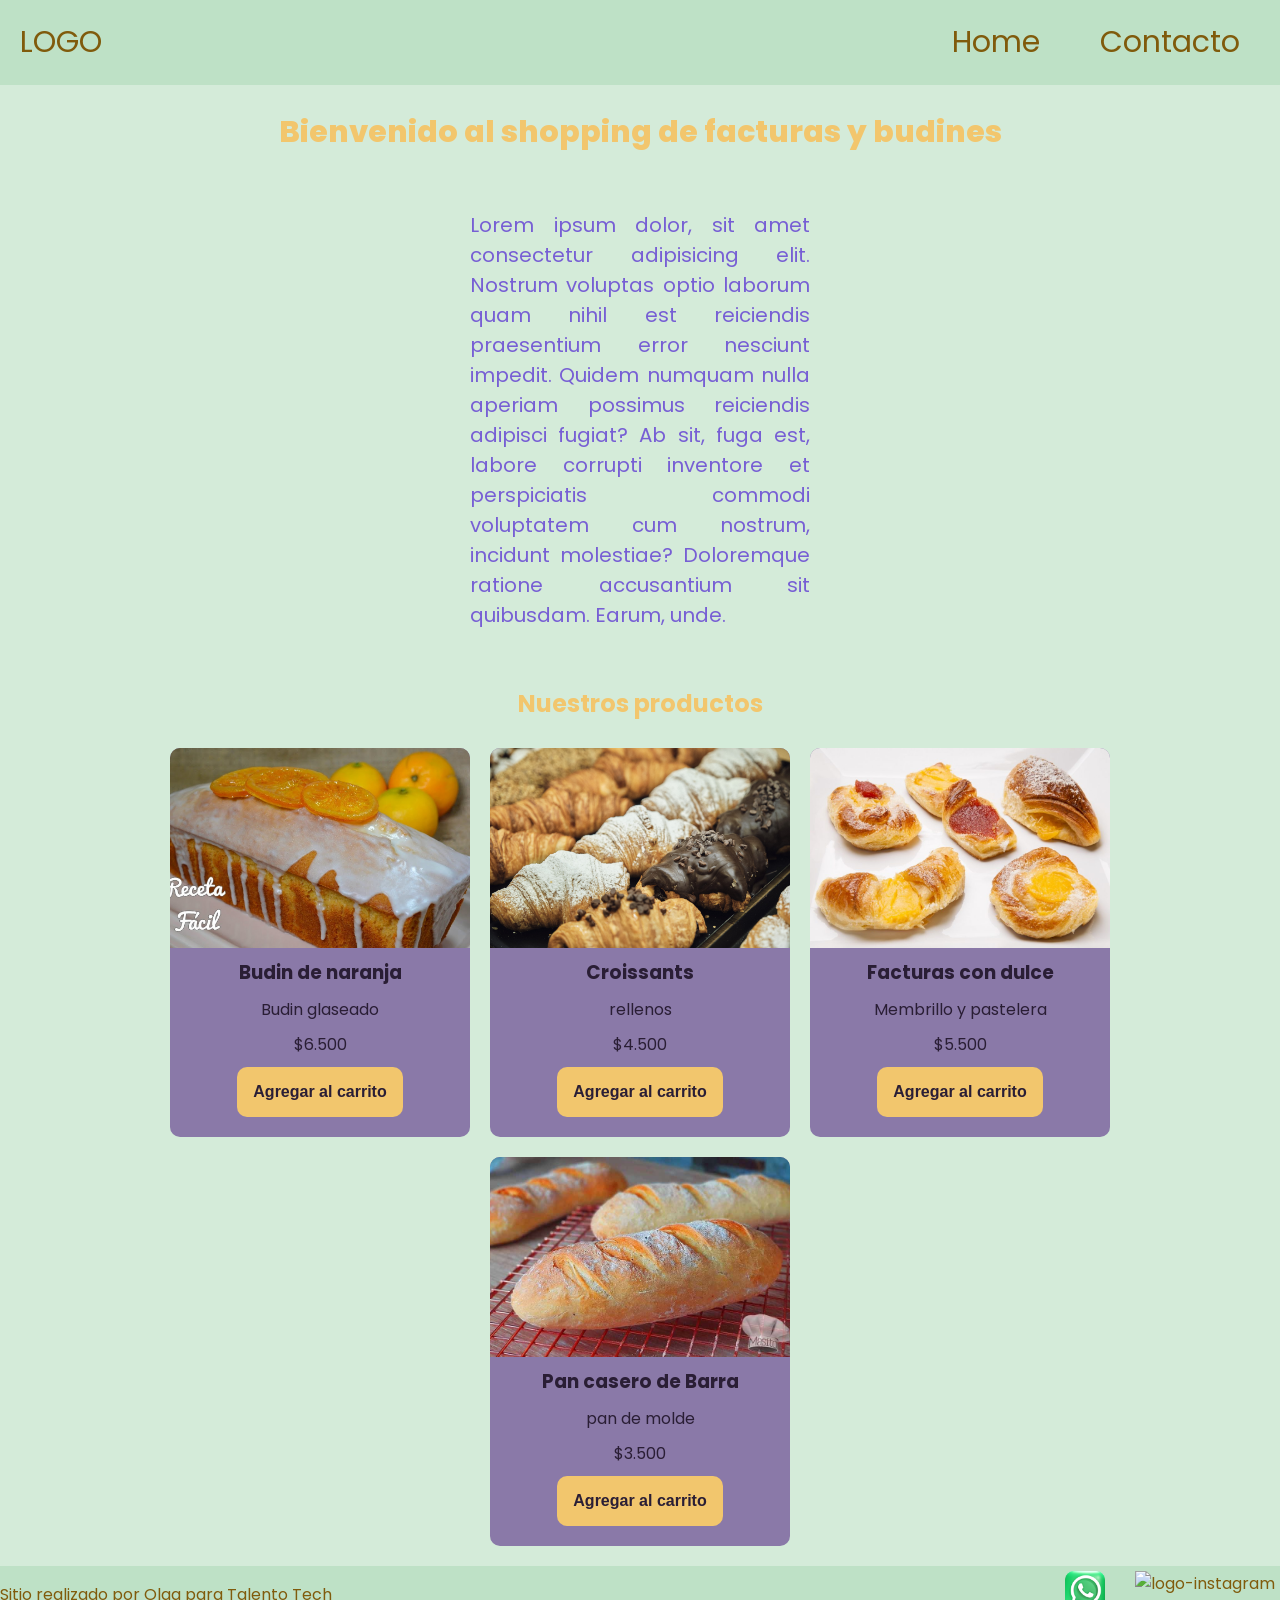
==== index.html @ f11c4b3f "inicio proyecto" ====
<!doctype html>
<html lang="es">
  <head>
    <meta charset="UTF-8" />
    <meta name="viewport" content="width=device-width, initial-scale=1.0" />
    <link
      href="https://fonts.googleapis.com/css2?family=Poppins&display=swap"
      rel="stylesheet"
    />
    <link rel="stylesheet" href="./css/styles.css" />
    <title>Document</title>
  </head>
  <body>
    <header>
      <div class="logo-container">
        <a href="./index.html" class="logo">LOGO</a>
      </div>
      <nav class="header-nav">
        <ul>
          <li><a href="./index.html">Home</a></li>
          <li><a href="./pages/contacto.html">Contacto</a></li>
        </ul>
      </nav>
    </header>
    <main>
      <h1 class="titulo-home text-secondary">
        Bienvenido al shopping de facturas y budines
      </h1>
      <p class="parrafo" style="max-width: 400px">
        Lorem ipsum dolor, sit amet consectetur adipisicing elit. Nostrum
        voluptas optio laborum quam nihil est reiciendis praesentium error
        nesciunt impedit. Quidem numquam nulla aperiam possimus reiciendis
        adipisci fugiat? Ab sit, fuga est, labore corrupti inventore et
        perspiciatis commodi voluptatem cum nostrum, incidunt molestiae?
        Doloremque ratione accusantium sit quibusdam. Earum, unde.
      </p>

      <section>
        <h2 class="titulo-producto text-secondary">Nuestros productos</h2>
        <div class="contenedor-tarjetas">
          <article class="card text-dark">
            <img
              src="./imagenes/budín de naranja.jpg"
              alt="imagen budin de naranja"
            />
            <h3>Budin de naranja</h3>
            <p>Budin glaseado</p>
            <p>$6.500</p>
            <button class="btn bg-secondary text-dark">
              Agregar al carrito
            </button>
          </article>

          <article class="card text-dark">
            <img src="./imagenes/croissants.jpg" alt="imagen croissants" />
            <h3>Croissants</h3>
            <p>rellenos</p>
            <p>$4.500</p>
            <button class="btn bg-secondary text-dark">
              Agregar al carrito
            </button>
          </article>

          <article class="card text-dark">
            <img
              src="./imagenes/facturas con membrillo y pastelera.jpg"
              alt="imagen facturas con membrillo y pastelera"
            />
            <h3>Facturas con dulce</h3>
            <p>Membrillo y pastelera</p>
            <p>$5.500</p>
            <button class="btn bg-secondary text-dark">
              Agregar al carrito
            </button>
          </article>

          <article class="card text-dark">
            <img
              src="./imagenes/Pan-casero-de-barra-2.jpg"
              alt="imagen pan-casero-de-barra-2"
            />
            <h3>Pan casero de Barra</h3>
            <p>pan de molde</p>
            <p>$3.500</p>
            <button class="btn bg-secondary text-dark">
              Agregar al carrito
            </button>
          </article>
        </div>
      </section>
    </main>

    <footer>
      <p>Sitio realizado por Olga para Talento Tech</p>
      <nav>
        <ul class="footer-list">
          <li><img src="./imagenes/whatsapp.png" alt="logo-whatsapp" /></li>
          <li>
            <img src="./imagenes/instagram_icon.png" alt="logo-instagram" />
          </li>
        </ul>
      </nav>
    </footer>
  </body>
</html>
---- css/styles.css ----
* {
  margin: 0;
  padding: 0;
  box-sizing: border-box;
}

html {
  font-size: 62.5%;
}

body {
  font-family: "Poppins", sans-serif;
  font-size: 1.6rem;
  background: #abd8b581;
  color: #6f53d4ec;

  display: flex;
  flex-direction: column;
  height: 100vh;
}

main {
  width: 80%;
  margin: auto;
  padding-bottom: 2rem;

  flex: 1;

  display: flex;
  flex-direction: column;
  align-items: center;
}

h1 {
  font-size: 3rem;
  font-weight: 800;
  line-height: 1.15;
  margin: 3rem 0;
}

h2 {
  color: #805b0c;
  font-size: 2.4rem;
  font-weight: 700;
  line-height: 1.2;
  text-align: center;
  margin: 3rem 0;
}

.btn {
  border: none;
  font-size: 1.6rem;
  font-weight: bold;
  padding: 1.6rem;
  border-radius: 1rem;
}

header,
footer {
  background: #abd8b581;
  color: #805b0c;
  width: 100%;

  display: flex;
  justify-content: space-between;
  align-items: center;
}

.div-logo {
  margin-left: 2rem;
  font-weight: bold;
}

.logo,
.header-nav ul li a {
  text-decoration: none;
  font-size: 3rem;
  color: inherit;
  display: inline-block;
  padding: 2rem;
}

.header-nav {
  margin-right: 2rem;
}

.header-nav ul,
footer .footer-list {
  list-style: none;

  display: flex;
  gap: 2rem;
}

.footer-list img {
  width: 5rem;
  padding: 0.5rem;
}

/*-------------------------------------------------*/
/*                  colores                        */
/*-------------------------------------------------*/
.bg-primary {
  background-color: #6e5a8e;
}

.bg-secondary {
  background-color: #f2c66d;
}

.text-light {
  color: #ffffff;
}

.text-dark {
  color: #2a1e35;
}

.text-secondary {
  color: #f2c66d;
}

/*-------------------------------------------------*/
/*                  HOME                           */
/*-------------------------------------------------*/
.parrafo {
  width: 85%;
  text-align: justify;
  font-size: 2rem;
  padding: 3rem;
}

.contenedor-tarjetas {
  margin-top: 2rem;
  display: flex;
  justify-content: center;
  flex-wrap: wrap;
  gap: 2rem;
}

.card {
  background-color: #8a79a8;
  width: 30rem;

  border-radius: 1rem;
  overflow: hidden;

  display: flex;
  flex-direction: column;
  align-items: center;
  gap: 1rem;
  padding-bottom: 2rem;
}

.card img {
  width: 100%;
  height: 20rem;
  object-fit: cover;
}

/*-------------------------------------------------*/
/*                  contacto                       */
/*-------------------------------------------------*/
.titulo-contacto {
  margin: 2rem 0;
}

.form-contacto {
  background-color: #8a79a8;
  color: #2a1e35;
  width: 100%;
  max-width: 50rem;
  font-size: 2rem;
  padding: 3rem;
  border-radius: 1rem;

  box-shadow: 0 10px 30px rgba(0, 0, 0, 0.15);
}

.grupo-input {
  display: flex;
  flex-direction: column;
  gap: 0.8rem;
  margin-bottom: 3rem;
}

.grupo-input input,
.grupo-input textarea {
  border: none;
  background-color: transparent;
  border-bottom: solid 2px #2a1e35;
  margin-bottom: 3rem;
}

.grupo-input textarea {
  min-height: 10rem;
  resize: vertical;
}

/*-------------------------------------------------*/
/*                  MEDIA QUERIES                  */
/*-------------------------------------------------*/
@media (max-width: 600px) {
  header,
  footer {
    flex-direction: column;
  }
  .header-nav,
  .div-logo {
    margin: 0;
  }
}
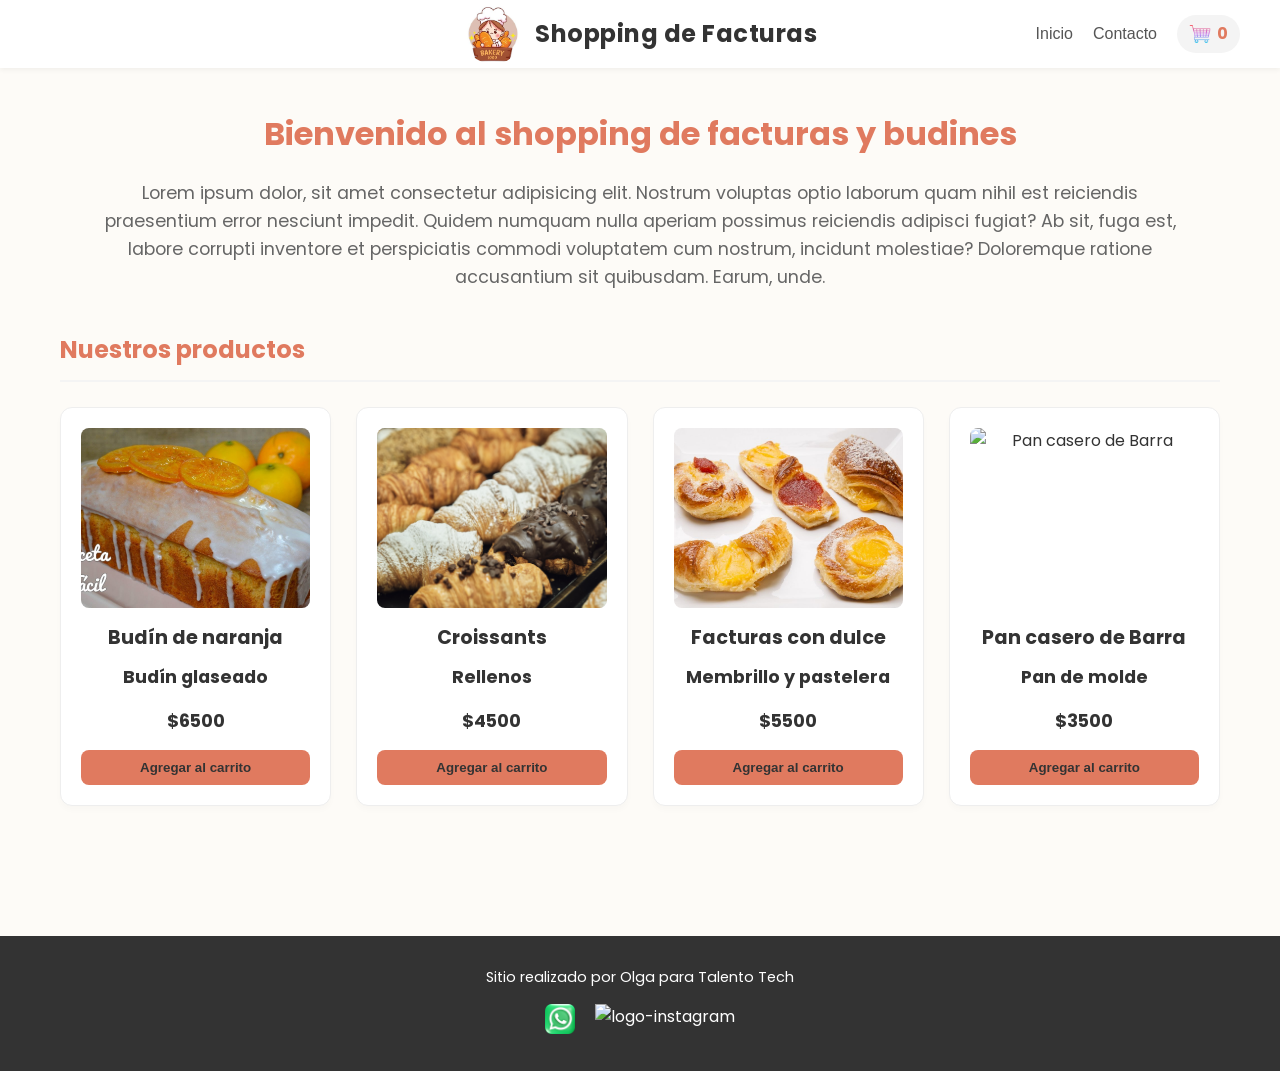
==== commit b268a1e5: "Se agrego los archivos javascript" ====
--- a/index.html
+++ b/index.html
@@ -12,21 +12,33 @@
   </head>
   <body>
     <header>
-      <div class="logo-container">
-        <a href="./index.html" class="logo">LOGO</a>
+      <div class="logo-conteiner">
+        <a href="./index.html" class="logo">
+          <img src="./imagenes/logo.jpg" alt="Shopping de Facturas" />
+          <span class="texto-logo">Shopping de Facturas</span>
+         </a>
       </div>
       <nav class="header-nav">
         <ul>
-          <li><a href="./index.html">Home</a></li>
+          <li><a href="./index.html">Inicio</a></li>
           <li><a href="./pages/contacto.html">Contacto</a></li>
+          <!--agregar un link al carrito, con un ID para el contador -->
+                <li>
+                    <a href="./pages/carrito.html"class="carrito-icono">
+                      <img src="./imagenes/carrito.jpg" alt="Carrito de compras" class="img-carrito" />
+                        <span id="contador-carrito">0</span>
+                    </a>
+                </li>
+
         </ul>
       </nav>
     </header>
+    
     <main>
       <h1 class="titulo-home text-secondary">
         Bienvenido al shopping de facturas y budines
       </h1>
-      <p class="parrafo" style="max-width: 400px">
+      <p class="parrafo">
         Lorem ipsum dolor, sit amet consectetur adipisicing elit. Nostrum
         voluptas optio laborum quam nihil est reiciendis praesentium error
         nesciunt impedit. Quidem numquam nulla aperiam possimus reiciendis
@@ -37,55 +49,7 @@
 
       <section>
         <h2 class="titulo-producto text-secondary">Nuestros productos</h2>
-        <div class="contenedor-tarjetas">
-          <article class="card text-dark">
-            <img
-              src="./imagenes/budín de naranja.jpg"
-              alt="imagen budin de naranja"
-            />
-            <h3>Budin de naranja</h3>
-            <p>Budin glaseado</p>
-            <p>$6.500</p>
-            <button class="btn bg-secondary text-dark">
-              Agregar al carrito
-            </button>
-          </article>
-
-          <article class="card text-dark">
-            <img src="./imagenes/croissants.jpg" alt="imagen croissants" />
-            <h3>Croissants</h3>
-            <p>rellenos</p>
-            <p>$4.500</p>
-            <button class="btn bg-secondary text-dark">
-              Agregar al carrito
-            </button>
-          </article>
-
-          <article class="card text-dark">
-            <img
-              src="./imagenes/facturas con membrillo y pastelera.jpg"
-              alt="imagen facturas con membrillo y pastelera"
-            />
-            <h3>Facturas con dulce</h3>
-            <p>Membrillo y pastelera</p>
-            <p>$5.500</p>
-            <button class="btn bg-secondary text-dark">
-              Agregar al carrito
-            </button>
-          </article>
-
-          <article class="card text-dark">
-            <img
-              src="./imagenes/Pan-casero-de-barra-2.jpg"
-              alt="imagen pan-casero-de-barra-2"
-            />
-            <h3>Pan casero de Barra</h3>
-            <p>pan de molde</p>
-            <p>$3.500</p>
-            <button class="btn bg-secondary text-dark">
-              Agregar al carrito
-            </button>
-          </article>
+        <div id="contenedor-tarjetas" class="contenedor-tarjetas">
         </div>
       </section>
     </main>
@@ -101,5 +65,7 @@
         </ul>
       </nav>
     </footer>
+    <!--Agregar type module y enlace al index.js-->
+    <script src="./js/index.js" type="module"></script>
   </body>
 </html>
--- a/css/styles.css
+++ b/css/styles.css
@@ -1,212 +1,323 @@
+/* ==========================================================================
+   1. CONFIGURACIÓN GENERAL Y VARIABLES
+   ========================================================================== */
 * {
   margin: 0;
   padding: 0;
   box-sizing: border-box;
 }
 
-html {
-  font-size: 62.5%;
-}
-
 body {
-  font-family: "Poppins", sans-serif;
-  font-size: 1.6rem;
-  background: #abd8b581;
-  color: #6f53d4ec;
-
+  font-family: 'Poppins', sans-serif;
+  background-color: #fdfbf7; /* Un fondo cálido, ideal para una panadería/pastelería */
+  color: #333333;
+  line-height: 1.6;
+}
+
+/* Clases de utilidad que ya usas en tu HTML */
+.text-secondary {
+  color: #e07a5f; /* Un tono cálido/pastel para destacar títulos (ajustalo a tu paleta) */
+}
+
+.bg-secondary {
+  background-color: #e07a5f;
+}
+
+.text-dark {
+  color: #333333;
+}
+
+/* ==========================================================================
+   2. HEADER (Cabecera centrada y responsiva)
+   ========================================================================== */
+header, .header {
+  display: flex;
+  flex-direction: column; /* Por defecto apila los elementos en móviles */
+  align-items: center;
+  justify-content: center;
+  gap: 15px;
+  padding: 20px 10px;
+  background-color: #ffffff;
+  box-shadow: 0 2px 5px rgba(0, 0, 0, 0.05);
+}
+
+/* Contenedores del Logo (Unificados) */
+.logo-conteiner, .div-logo {
+  display: flex;
+  justify-content: center;
+  align-items: center;
+}
+
+/* Enlace del logo que agrupa la imagen y el texto */
+.logo {
+  display: flex;
+  align-items: center;
+  gap: 12px; /* Separa la imagen del texto */
+  text-decoration: none;
+}
+
+.logo img {
+  width: 60px; /* Tamaño de tu logo redondo */
+  height: 60px;
+  border-radius: 50%;
+  object-fit: cover;
+}
+
+/* Texto "Shopping de Facturas" */
+.texto-logo {
+  font-size: 1.5rem;
+  font-weight: bold;
+  color: #333333;
+  letter-spacing: 0.5px;
+}
+
+/* Menú de Navegación */
+.header-nav ul {
+  display: flex;
+  list-style: none;
+  gap: 20px;
+  align-items: center;
+}
+
+.header-nav ul li a {
+  text-decoration: none;
+  color: #555555;
+  font-weight: 500;
+  transition: color 0.3s ease;
+}
+
+.header-nav ul li a:hover {
+  color: #e07a5f;
+}
+
+/* Icono del Carrito y Contador */
+.carrito-icono {
+  display: flex;
+  align-items: center;
+  gap: 6px; /* Separa el icono del número 0 */
+  background-color: #f4f4f4;
+  padding: 6px 12px;
+  border-radius: 20px;
+}
+
+.img-carrito {
+  width: 22px;
+  height: auto;
+}
+
+#contador-carrito {
+  font-weight: bold;
+  color: #e07a5f;
+}
+
+/* ==========================================================================
+   3. CONTENIDO PRINCIPAL (Main y Párrafo Ancho)
+   ========================================================================== */
+main {
+  padding: 40px 20px;
+  max-width: 1200px; /* Evita que el contenido general se desparrame en pantallas gigantes */
+  margin: 0 auto;
+}
+
+.titulo-home, .titulo-contacto {
+  text-align: center;
+  margin-bottom: 20px;
+  font-size: 2rem;
+}
+
+/* Tu párrafo configurado para ocupar casi todo el ancho de la pantalla */
+.parrafo {
+  width: 95%; /* Ocupa casi todo el ancho en móviles y tablets */
+  max-width: 1100px; /* En computadoras se frena aquí para que no sea molesto leer líneas tan largas */
+  margin: 0 auto 40px auto; /* Centrado horizontalmente y con espacio abajo */
+  text-align: center;
+  color: #666666;
+  font-size: 1.1rem;
+}
+
+/* ==========================================================================
+   4. SECCIÓN DE PRODUCTOS Y TARJETAS (Home y Carrito)
+   ========================================================================== */
+.titulo-producto {
+  margin-bottom: 25px;
+  border-bottom: 2px solid #f4f4f4;
+  padding-bottom: 10px;
+}
+
+.contenedor-tarjetas {
+  display: grid;
+  grid-template-columns: repeat(auto-fill, minmax(250px, 1fr));
+  gap: 25px;
+  margin-bottom: 30px;
+}
+
+/* Tarjeta de producto individual */
+.card {
+  background-color: #ffffff;
+  border-radius: 12px;
+  padding: 20px;
+  text-align: center;
+  box-shadow: 0 4px 6px rgba(0, 0, 0, 0.02);
   display: flex;
   flex-direction: column;
-  height: 100vh;
-}
-
-main {
-  width: 80%;
-  margin: auto;
-  padding-bottom: 2rem;
-
-  flex: 1;
-
-  display: flex;
-  flex-direction: column;
-  align-items: center;
-}
-
-h1 {
-  font-size: 3rem;
-  font-weight: 800;
-  line-height: 1.15;
-  margin: 3rem 0;
-}
-
-h2 {
-  color: #805b0c;
-  font-size: 2.4rem;
-  font-weight: 700;
-  line-height: 1.2;
-  text-align: center;
-  margin: 3rem 0;
-}
-
+  justify-content: space-between;
+  border: 1px solid #eeeeee;
+}
+
+.card img {
+  width: 100%;
+  height: 180px;
+  object-fit: cover;
+  border-radius: 8px;
+  margin-bottom: 15px;
+}
+
+.card h3 {
+  font-size: 1.2rem;
+  margin-bottom: 10px;
+}
+
+.card p {
+  font-weight: bold;
+  font-size: 1.1rem;
+  margin-bottom: 15px;
+}
+
+/* Botones estándar */
 .btn {
   border: none;
-  font-size: 1.6rem;
+  padding: 10px 15px;
+  border-radius: 8px;
+  cursor: pointer;
+  font-weight: 600;
+  transition: transform 0.2s, background-color 0.2s;
+}
+
+.btn:hover {
+  transform: scale(1.03);
+  filter: brightness(0.95);
+}
+
+.btn-eliminar-carrito {
+  background-color: #e63946;
+  color: white;
+}
+
+/* Acciones y Resumen del Carrito */
+.acciones-carrito {
+  display: flex;
+  justify-content: center;
+  margin-top: 20px;
+}
+
+.btn-vaciar-carrito {
+  background-color: #333333;
+  color: #ffffff;
+  padding: 12px 24px;
+}
+
+#resumen-carrito {
+  text-align: right;
+  margin-top: 30px;
+  font-size: 1.4rem;
   font-weight: bold;
-  padding: 1.6rem;
-  border-radius: 1rem;
-}
-
-header,
+}
+
+/* Mensaje de Alerta Carrito Vacío */
+.mensaje-carrito-vacio {
+  text-align: center;
+  grid-column: 1 / -1; /* Ocupa todo el ancho de la grilla */
+  font-size: 1.2rem;
+  color: #999999;
+  padding: 40px 0;
+}
+
+/* ==========================================================================
+   5. FORMULARIO DE CONTACTO
+   ========================================================================== */
+.form-contacto {
+  background-color: #ffffff;
+  max-width: 500px;
+  margin: 0 auto;
+  padding: 30px;
+  border-radius: 12px;
+  box-shadow: 0 4px 10px rgba(0, 0, 0, 0.03);
+}
+
+.grupo-input {
+  display: flex;
+  flex-direction: column;
+  margin-bottom: 20px;
+}
+
+.grupo-input label {
+  margin-bottom: 8px;
+  font-weight: 500;
+}
+
+.grupo-input input, .grupo-input textarea {
+  padding: 10px;
+  border: 1px solid #cccccc;
+  border-radius: 6px;
+  font-family: inherit;
+}
+
+.grupo-input textarea {
+  height: 120px;
+  resize: none;
+}
+
+/* ==========================================================================
+   6. FOOTER (Pie de página)
+   ========================================================================== */
 footer {
-  background: #abd8b581;
-  color: #805b0c;
-  width: 100%;
-
-  display: flex;
-  justify-content: space-between;
-  align-items: center;
-}
-
-.div-logo {
-  margin-left: 2rem;
-  font-weight: bold;
-}
-
-.logo,
-.header-nav ul li a {
-  text-decoration: none;
-  font-size: 3rem;
-  color: inherit;
-  display: inline-block;
-  padding: 2rem;
-}
-
-.header-nav {
-  margin-right: 2rem;
-}
-
-.header-nav ul,
-footer .footer-list {
+  background-color: #333333;
+  color: #ffffff;
+  text-align: center;
+  padding: 30px 20px;
+  margin-top: 60px;
+}
+
+footer p {
+  margin-bottom: 15px;
+  font-size: 0.9rem;
+}
+
+.footer-list {
+  display: flex;
+  justify-content: center;
   list-style: none;
-
-  display: flex;
-  gap: 2rem;
+  gap: 20px;
 }
 
 .footer-list img {
-  width: 5rem;
-  padding: 0.5rem;
-}
-
-/*-------------------------------------------------*/
-/*                  colores                        */
-/*-------------------------------------------------*/
-.bg-primary {
-  background-color: #6e5a8e;
-}
-
-.bg-secondary {
-  background-color: #f2c66d;
-}
-
-.text-light {
-  color: #ffffff;
-}
-
-.text-dark {
-  color: #2a1e35;
-}
-
-.text-secondary {
-  color: #f2c66d;
-}
-
-/*-------------------------------------------------*/
-/*                  HOME                           */
-/*-------------------------------------------------*/
-.parrafo {
-  width: 85%;
-  text-align: justify;
-  font-size: 2rem;
-  padding: 3rem;
-}
-
-.contenedor-tarjetas {
-  margin-top: 2rem;
-  display: flex;
-  justify-content: center;
-  flex-wrap: wrap;
-  gap: 2rem;
-}
-
-.card {
-  background-color: #8a79a8;
-  width: 30rem;
-
-  border-radius: 1rem;
-  overflow: hidden;
-
-  display: flex;
-  flex-direction: column;
-  align-items: center;
-  gap: 1rem;
-  padding-bottom: 2rem;
-}
-
-.card img {
-  width: 100%;
-  height: 20rem;
-  object-fit: cover;
-}
-
-/*-------------------------------------------------*/
-/*                  contacto                       */
-/*-------------------------------------------------*/
-.titulo-contacto {
-  margin: 2rem 0;
-}
-
-.form-contacto {
-  background-color: #8a79a8;
-  color: #2a1e35;
-  width: 100%;
-  max-width: 50rem;
-  font-size: 2rem;
-  padding: 3rem;
-  border-radius: 1rem;
-
-  box-shadow: 0 10px 30px rgba(0, 0, 0, 0.15);
-}
-
-.grupo-input {
-  display: flex;
-  flex-direction: column;
-  gap: 0.8rem;
-  margin-bottom: 3rem;
-}
-
-.grupo-input input,
-.grupo-input textarea {
-  border: none;
-  background-color: transparent;
-  border-bottom: solid 2px #2a1e35;
-  margin-bottom: 3rem;
-}
-
-.grupo-input textarea {
-  min-height: 10rem;
-  resize: vertical;
-}
-
-/*-------------------------------------------------*/
-/*                  MEDIA QUERIES                  */
-/*-------------------------------------------------*/
-@media (max-width: 600px) {
-  header,
-  footer {
-    flex-direction: column;
+  width: 30px;
+  height: auto;
+  transition: transform 0.2s;
+}
+
+.footer-list img:hover {
+  transform: translateY(-3px);
+}
+
+/* ==========================================================================
+   7. RESPONSIVE DESIGN (Pantallas grandes)
+   ========================================================================== */
+@media (min-width: 768px) {
+  header, .header {
+    flex-direction: row; /* En PC pone el logo a un lado y el menú al otro */
+    justify-content: space-between;
+    padding: 15px 40px;
   }
-  .header-nav,
-  .div-logo {
-    margin: 0;
+  
+  /* Centrado absoluto del logo en PC */
+  .logo-conteiner, .div-logo {
+    position: absolute;
+    left: 50%;
+    transform: translateX(-50%);
   }
-}
+
+  .header-nav {
+    margin-left: auto; /* Empuja el menú a la derecha de forma prolija */
+  }
+}
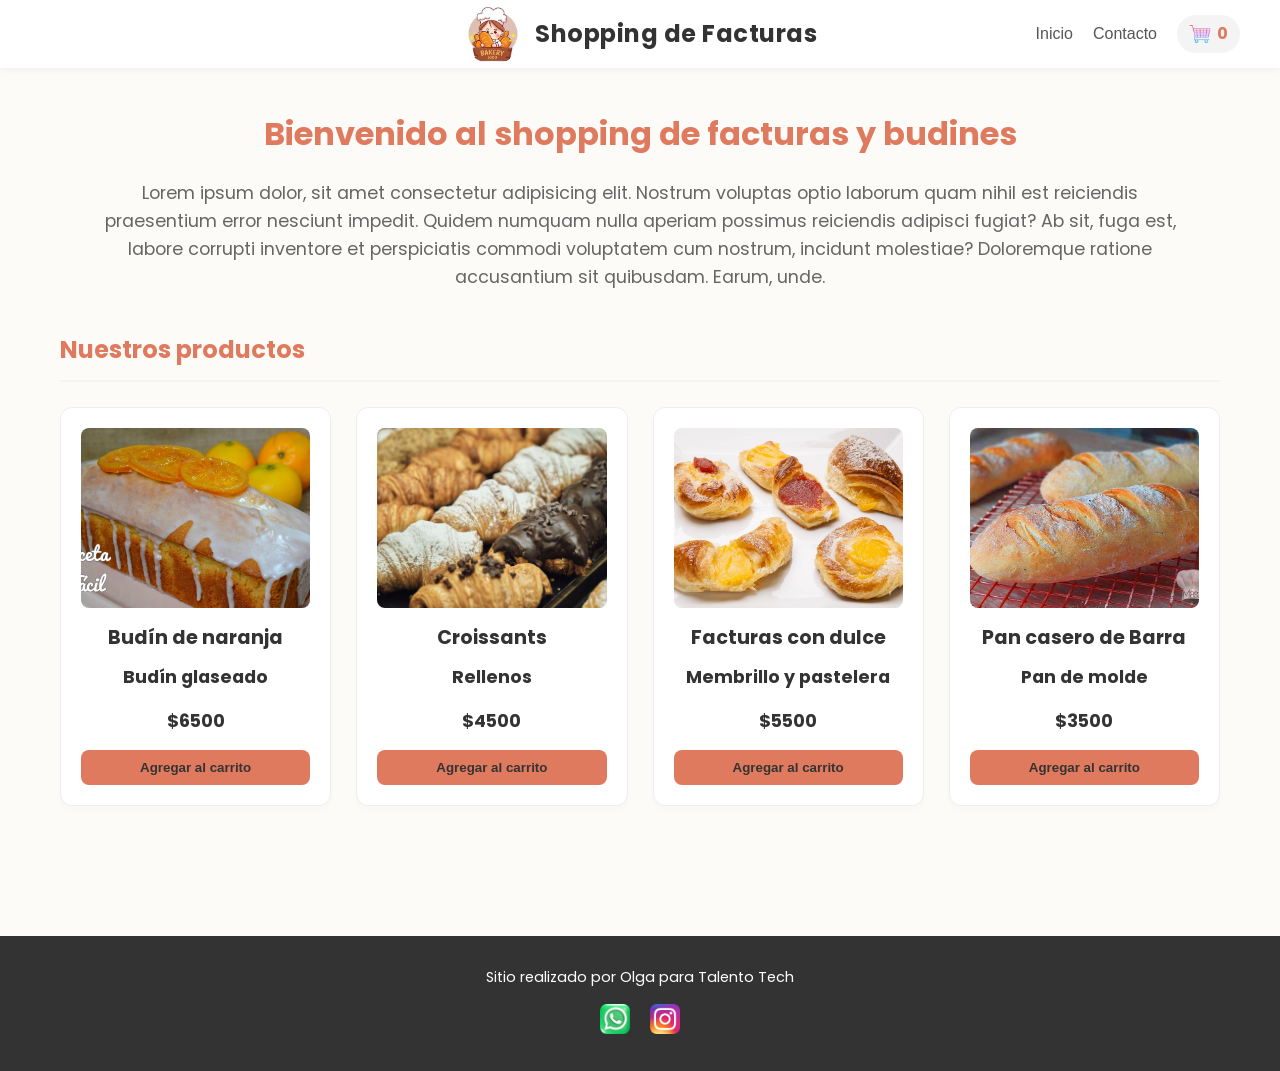
==== commit 8b3a7be8: "se modifico el index.html, contacto.html y carrito.html" ====
--- a/index.html
+++ b/index.html
@@ -60,7 +60,7 @@
         <ul class="footer-list">
           <li><img src="./imagenes/whatsapp.png" alt="logo-whatsapp" /></li>
           <li>
-            <img src="./imagenes/instagram_icon.png" alt="logo-instagram" />
+            <img src="./imagenes/Instagram_icon.png" alt="logo-instagram" />
           </li>
         </ul>
       </nav>
